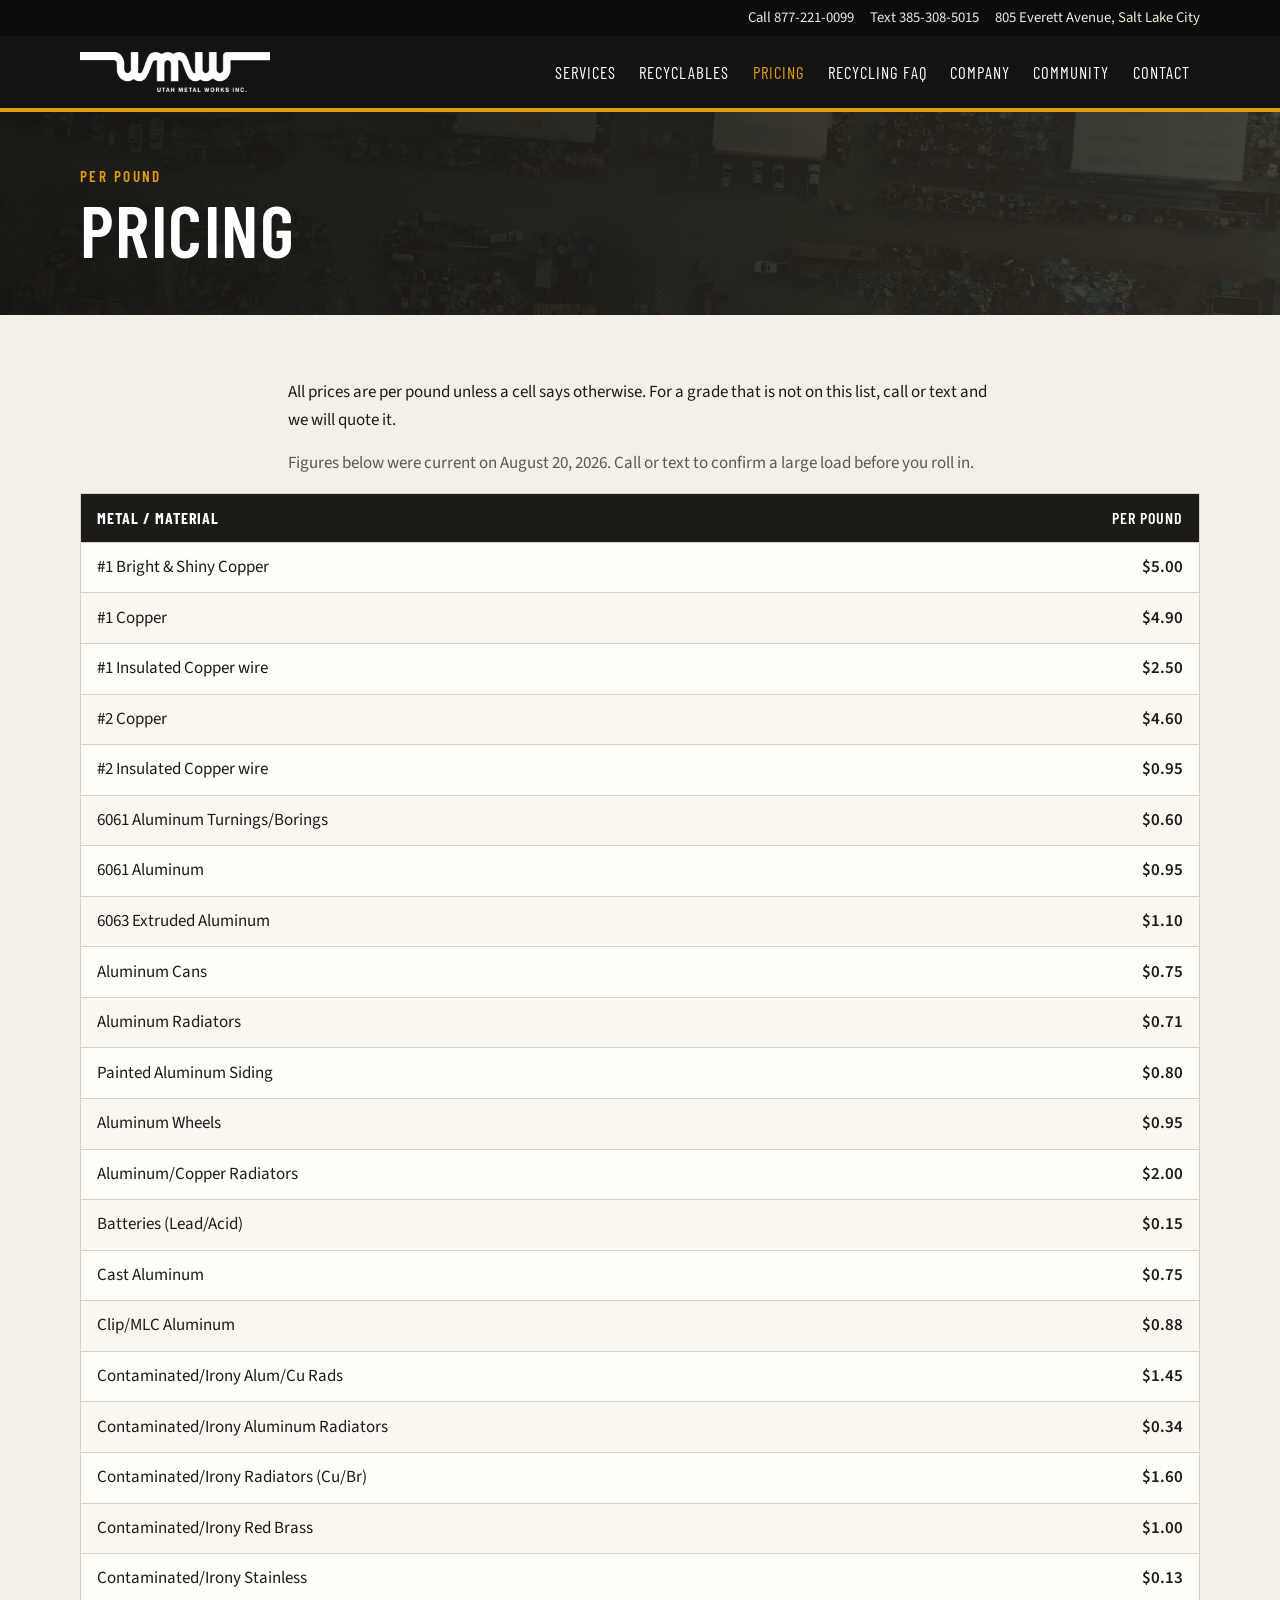
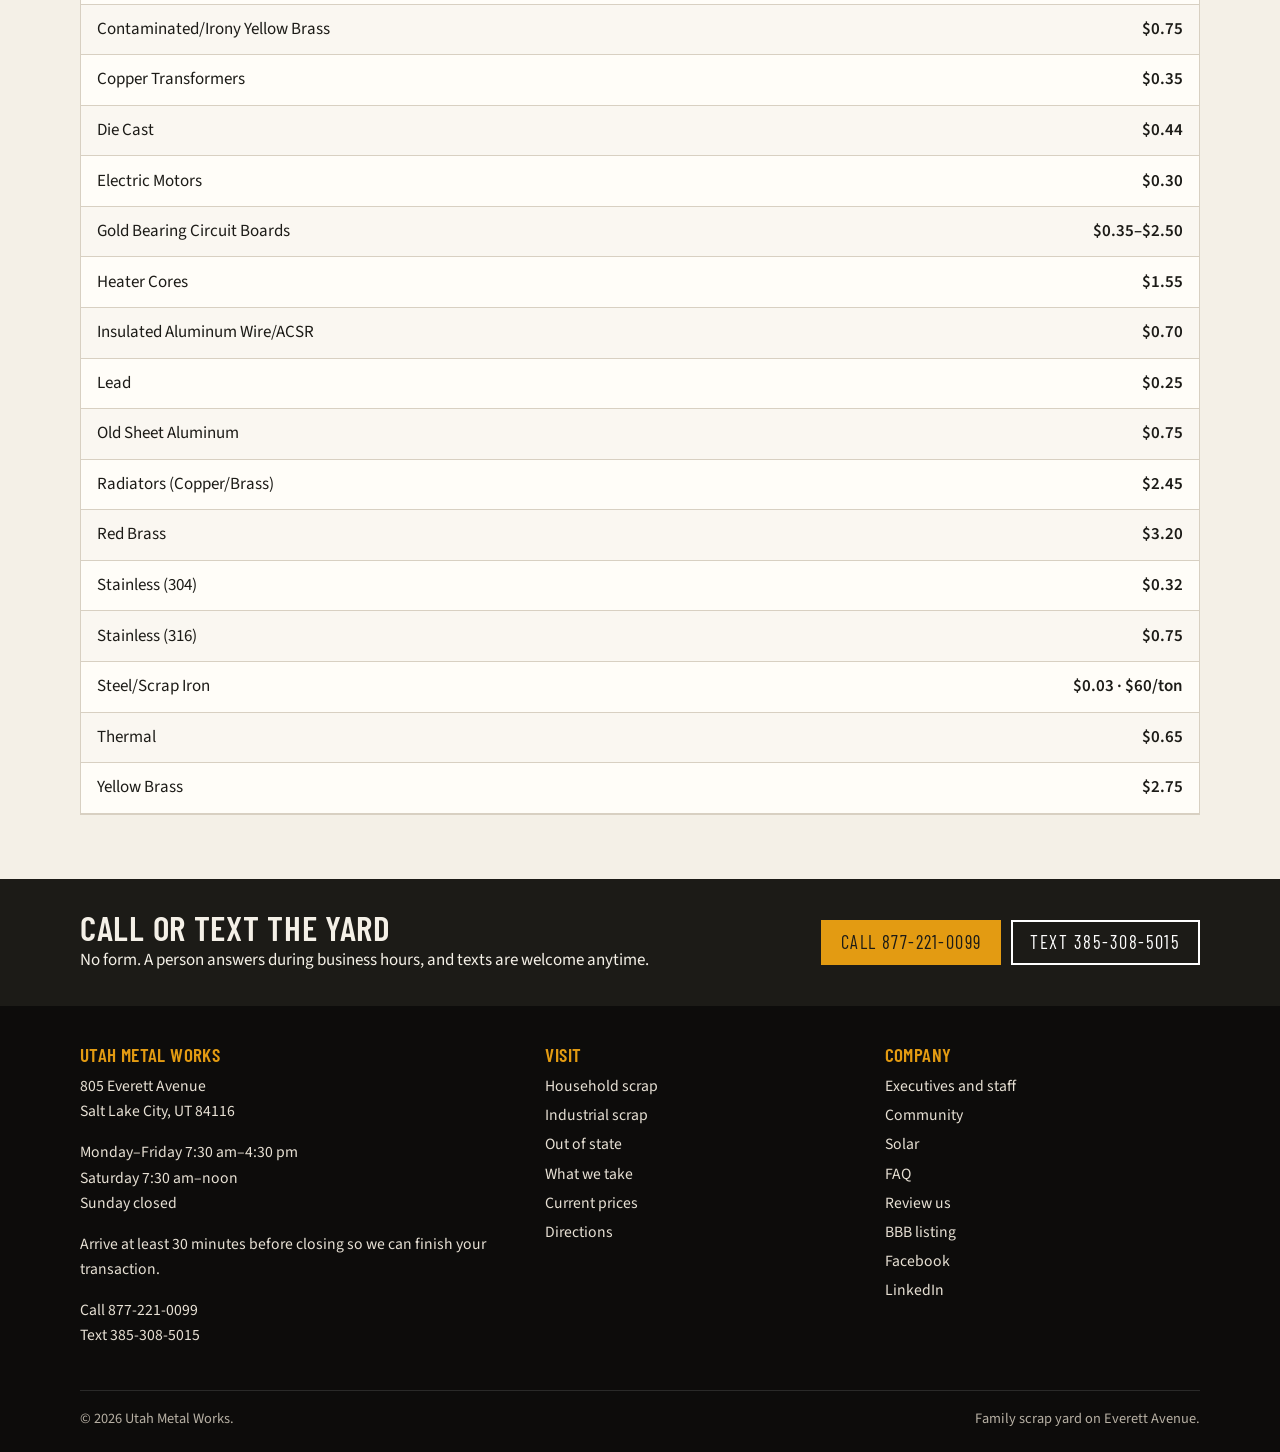
==== pricing/index.html @ 24045dce "Add a static GitHub Pages site for Utah Metal Works. Plain HTML replacement for the public yard site" ====
<!DOCTYPE html>
<html lang="en">
<head>
  <meta charset="utf-8">
  <meta name="viewport" content="width=device-width, initial-scale=1">
  <title>Pricing – Utah Metal Works</title>
  <meta name="description" content="Current Utah Metal Works scrap prices per pound, including copper, aluminum, brass, stainless, and steel.">
  <link rel="icon" href="/assets/img/favicon.gif">
  <link rel="preconnect" href="https://fonts.googleapis.com">
  <link rel="preconnect" href="https://fonts.gstatic.com" crossorigin>
  <link href="https://fonts.googleapis.com/css2?family=Barlow+Condensed:wght@500;600;700&family=Source+Sans+3:ital,wght@0,400;0,600;0,700;1,400&display=swap" rel="stylesheet">
  <link rel="stylesheet" href="/assets/css/site.css">
  
</head>
<body>

<a class="skip" href="#content">Skip to content</a>
<div class="utility">
  <div class="wrap">
    <a href="tel:8772210099">Call 877-221-0099</a>
    <a href="sms:3853085015">Text 385-308-5015</a>
    <a class="street" href="/contact/">805 Everett Avenue, Salt Lake City</a>
  </div>
</div>
<header class="site-header">
  <div class="wrap bar">
    <a class="logo" href="/"><img src="/assets/img/logo-white.png" width="285" height="54" alt="Utah Metal Works"></a>
    <button class="nav-toggle" type="button" aria-expanded="false" aria-controls="site-nav">Menu</button>
    <nav class="site-nav" id="site-nav" aria-label="Primary">
      <div class="dropdown">
        <a href="/household-scrap/">Services</a>
        <div class="dropdown-panel">
          <a href="/household-scrap/">Household Scrap</a>
          <a href="/industrial-scrap/">Industrial Scrap</a>
          <a href="/buyers-information/">Buyers Information</a>
          <a href="/out-of-state-recycling/">Out of State Recycling</a>
        </div>
      </div>
      <a href="/recyclables/">Recyclables</a>
      <a href="/pricing/" aria-current="page">Pricing</a>
      <a href="/recycling-faq/">Recycling FAQ</a>
      <div class="dropdown">
        <a href="/executives-and-staff/">Company</a>
        <div class="dropdown-panel">
          <a href="/executives-and-staff/">Executives and Staff</a>
          <a href="/review-us/">Review Us</a>
        </div>
      </div>
      <div class="dropdown">
        <a href="/community/">Community</a>
        <div class="dropdown-panel">
          <a href="/community/">Community</a>
          <a href="/solar/">Solar</a>
        </div>
      </div>
      <a href="/contact/">Contact</a>
    </nav>
  </div>
</header>

<main id="content">

<header class="page-hero">
  <div class="wrap">
    <p class="eyebrow">Per pound</p>
    <h1>Pricing</h1>
  </div>
</header>

<section>
  <div class="wrap prose">
    <p>All prices are per pound unless a cell says otherwise. For a grade that is not on this list, call or text and we will quote it.</p>
    <p class="muted">Figures below were current on August 20, 2026. Call or text to confirm a large load before you roll in.</p>
  </div>
  <div class="wrap">
    <!-- PRICE LIST
         Edit the dollar amounts in the table below, commit on GitHub,
         and the live page updates. Every price is per pound unless the
         cell itself says otherwise (steel shows a per-ton figure too).
    -->
    <div class="price-wrap">
      <table class="prices">
        <thead>
          <tr><th>Metal / material</th><th>Per pound</th></tr>
        </thead>
        <tbody>
          <tr><td>#1 Bright & Shiny Copper</td><td>$5.00</td></tr>
<tr><td>#1 Copper</td><td>$4.90</td></tr>
<tr><td>#1 Insulated Copper wire</td><td>$2.50</td></tr>
<tr><td>#2 Copper</td><td>$4.60</td></tr>
<tr><td>#2 Insulated Copper wire</td><td>$0.95</td></tr>
<tr><td>6061 Aluminum Turnings/Borings</td><td>$0.60</td></tr>
<tr><td>6061 Aluminum</td><td>$0.95</td></tr>
<tr><td>6063 Extruded Aluminum</td><td>$1.10</td></tr>
<tr><td>Aluminum Cans</td><td>$0.75</td></tr>
<tr><td>Aluminum Radiators</td><td>$0.71</td></tr>
<tr><td>Painted Aluminum Siding</td><td>$0.80</td></tr>
<tr><td>Aluminum Wheels</td><td>$0.95</td></tr>
<tr><td>Aluminum/Copper Radiators</td><td>$2.00</td></tr>
<tr><td>Batteries (Lead/Acid)</td><td>$0.15</td></tr>
<tr><td>Cast Aluminum</td><td>$0.75</td></tr>
<tr><td>Clip/MLC Aluminum</td><td>$0.88</td></tr>
<tr><td>Contaminated/Irony Alum/Cu Rads</td><td>$1.45</td></tr>
<tr><td>Contaminated/Irony Aluminum Radiators</td><td>$0.34</td></tr>
<tr><td>Contaminated/Irony Radiators (Cu/Br)</td><td>$1.60</td></tr>
<tr><td>Contaminated/Irony Red Brass</td><td>$1.00</td></tr>
<tr><td>Contaminated/Irony Stainless</td><td>$0.13</td></tr>
<tr><td>Contaminated/Irony Yellow Brass</td><td>$0.75</td></tr>
<tr><td>Copper Transformers</td><td>$0.35</td></tr>
<tr><td>Die Cast</td><td>$0.44</td></tr>
<tr><td>Electric Motors</td><td>$0.30</td></tr>
<tr><td>Gold Bearing Circuit Boards</td><td>$0.35–$2.50</td></tr>
<tr><td>Heater Cores</td><td>$1.55</td></tr>
<tr><td>Insulated Aluminum Wire/ACSR</td><td>$0.70</td></tr>
<tr><td>Lead</td><td>$0.25</td></tr>
<tr><td>Old Sheet Aluminum</td><td>$0.75</td></tr>
<tr><td>Radiators (Copper/Brass)</td><td>$2.45</td></tr>
<tr><td>Red Brass</td><td>$3.20</td></tr>
<tr><td>Stainless (304)</td><td>$0.32</td></tr>
<tr><td>Stainless (316)</td><td>$0.75</td></tr>
<tr><td>Steel/Scrap Iron</td><td>$0.03 · $60/ton</td></tr>
<tr><td>Thermal</td><td>$0.65</td></tr>
<tr><td>Yellow Brass</td><td>$2.75</td></tr>
        </tbody>
      </table>
    </div>
  </div>
</section>

</main>

<section class="invite">
  <div class="wrap">
    <div>
      <h2>Call or text the yard</h2>
      <p>No form. A person answers during business hours, and texts are welcome anytime.</p>
    </div>
    <div class="actions">
      <a class="btn btn-gold" href="tel:8772210099">Call 877-221-0099</a>
      <a class="btn btn-ghost" href="sms:3853085015">Text 385-308-5015</a>
    </div>
  </div>
</section>


<footer class="footer">
  <div class="wrap footer-grid">
    <div>
      <h2>Utah Metal Works</h2>
      <p>805 Everett Avenue<br>Salt Lake City, UT 84116</p>
      <p>Monday–Friday 7:30 am–4:30 pm<br>Saturday 7:30 am–noon<br>Sunday closed</p>
      <p>Arrive at least 30 minutes before closing so we can finish your transaction.</p>
      <p><a href="tel:8772210099">Call 877-221-0099</a><br><a href="sms:3853085015">Text 385-308-5015</a></p>
    </div>
    <div>
      <h2>Visit</h2>
      <ul>
        <li><a href="/household-scrap/">Household scrap</a></li>
        <li><a href="/industrial-scrap/">Industrial scrap</a></li>
        <li><a href="/out-of-state-recycling/">Out of state</a></li>
        <li><a href="/recyclables/">What we take</a></li>
        <li><a href="/pricing/">Current prices</a></li>
        <li><a href="/contact/">Directions</a></li>
      </ul>
    </div>
    <div>
      <h2>Company</h2>
      <ul>
        <li><a href="/executives-and-staff/">Executives and staff</a></li>
        <li><a href="/community/">Community</a></li>
        <li><a href="/solar/">Solar</a></li>
        <li><a href="/recycling-faq/">FAQ</a></li>
        <li><a href="/review-us/">Review us</a></li>
        <li><a href="https://www.bbb.org/us/ut/salt-lake-city/profile/recycling-center/utah-metal-works-inc-1126-86080009">BBB listing</a></li>
        <li><a href="https://www.facebook.com/Utah-Metal-Works-Inc-423974660949851/">Facebook</a></li>
        <li><a href="https://www.linkedin.com/company/8214620/">LinkedIn</a></li>
      </ul>
    </div>
  </div>
  <div class="wrap legal">
    <span>© 2026 Utah Metal Works.</span>
    <span>Family scrap yard on Everett Avenue.</span>
  </div>
</footer>

<script src="/assets/js/site.js"></script>
</body>
</html>
---- assets/css/site.css ----
:root {
  --ink: #1c1b17;
  --muted: #5e584e;
  --paper: #f4f0e7;
  --paper-2: #e8e2d4;
  --card: #fffdf8;
  --line: #d8d0c2;
  --header: #141311;
  --gold: #e39b12;
  --gold-deep: #a86e08;
  --green: #7d9414;
  --shade: rgba(12, 11, 9, 0.55);
  --shadow: 0 16px 40px rgba(28, 27, 23, 0.12);
  --serif: "Source Sans 3", "Segoe UI", sans-serif;
  --display: "Barlow Condensed", "Arial Narrow", Impact, sans-serif;
  --wrap: 1120px;
  --header-h: 4.5rem;
}

*,
*::before,
*::after { box-sizing: border-box; }

html { scroll-behavior: smooth; }

body {
  margin: 0;
  color: var(--ink);
  background: var(--paper);
  font-family: var(--serif);
  font-size: 1.0625rem;
  line-height: 1.6;
  overflow-x: clip;
}

img { max-width: 100%; height: auto; display: block; }

a { color: var(--gold-deep); }
a:hover { color: var(--ink); }
:focus-visible { outline: 3px solid var(--gold); outline-offset: 2px; }

h1, h2, h3, .display {
  font-family: var(--display);
  font-weight: 600;
  letter-spacing: 0.02em;
  line-height: 0.95;
  margin: 0 0 0.6rem;
}

h1 { font-size: clamp(2.6rem, 6vw, 4.6rem); text-transform: uppercase; }
h2 { font-size: clamp(2rem, 4vw, 2.8rem); text-transform: uppercase; }
h3 { font-size: 1.55rem; text-transform: uppercase; letter-spacing: 0.04em; }

p { margin: 0 0 1rem; }

.skip {
  position: absolute;
  left: 1rem;
  top: -4rem;
  background: var(--gold);
  color: var(--ink);
  padding: 0.5rem 0.8rem;
  z-index: 20;
}
.skip:focus { top: 0.5rem; }

.wrap {
  width: min(var(--wrap), calc(100% - 2.5rem));
  margin-inline: auto;
}

.eyebrow {
  font-family: var(--display);
  text-transform: uppercase;
  letter-spacing: 0.16em;
  font-size: 0.95rem;
  font-weight: 600;
  color: var(--gold);
  margin: 0 0 0.4rem;
}

.muted { color: var(--muted); }

/* Header */
.utility {
  background: #0d0c0b;
  color: #efe8da;
  font-size: 0.92rem;
}
.utility .wrap {
  display: flex;
  flex-wrap: wrap;
  gap: 0.35rem 1rem;
  justify-content: flex-end;
  padding: 0.4rem 0;
  min-width: 0;
}
.utility a { color: #efe8da; text-decoration: none; }
.utility a:hover { color: var(--gold); }

.site-header {
  position: sticky;
  top: 0;
  z-index: 10;
  background: var(--header);
  color: #fff;
  border-bottom: 4px solid var(--gold);
}
.site-header .bar {
  display: flex;
  align-items: center;
  gap: 1rem;
  min-height: var(--header-h);
}
.logo { display: flex; align-items: center; margin-right: auto; min-width: 0; }
.logo img { height: 40px; width: 190px; max-width: 58vw; }

.nav-toggle {
  display: none;
  flex-shrink: 0;
  background: transparent;
  color: #fff;
  border: 1px solid rgba(255,255,255,0.45);
  font-family: var(--display);
  letter-spacing: 0.12em;
  text-transform: uppercase;
  padding: 0.45rem 0.75rem;
  font-size: 1.05rem;
}

.site-nav { display: flex; align-items: center; gap: 0.15rem; }
.site-nav a {
  color: #fff;
  text-decoration: none;
  font-family: var(--display);
  text-transform: uppercase;
  letter-spacing: 0.06em;
  font-size: 1.05rem;
  padding: 0.45rem 0.65rem;
  display: inline-block;
}
.site-nav a:hover,
.site-nav a[aria-current="page"] { color: var(--gold); }

.dropdown { position: relative; }
.dropdown-panel {
  display: none;
  position: absolute;
  top: 100%;
  left: 0;
  min-width: 15rem;
  background: #221f1b;
  padding: 0.4rem 0;
  box-shadow: var(--shadow);
}
.dropdown-panel a { display: block; padding: 0.45rem 0.9rem; }
.dropdown:hover .dropdown-panel,
.dropdown:focus-within .dropdown-panel { display: block; }

/* Hero */
.hero {
  position: relative;
  min-height: 78vh;
  display: grid;
  align-items: end;
  color: #fff;
  background: #141311 url("/assets/img/hero-poster.jpg") center/cover no-repeat;
  overflow: hidden;
}
.hero-video {
  position: absolute;
  inset: 0;
  width: 100%;
  height: 100%;
  min-width: 0;
  max-width: 100%;
  object-fit: cover;
}
.hero-shade {
  position: absolute;
  inset: 0;
  background:
    linear-gradient(180deg, rgba(12,11,9,0.25) 0%, rgba(12,11,9,0.2) 40%, rgba(12,11,9,0.82) 100%);
}
.hero-copy {
  position: relative;
  padding: 4.5rem 0 3.2rem;
  max-width: 46rem;
}
.hero h1, .hero p { overflow-wrap: break-word; }
.hero h1 { margin-bottom: 0.7rem; }
.hero p { font-size: 1.25rem; max-width: 36rem; }
.hero .actions { display: flex; flex-wrap: wrap; gap: 0.75rem; margin-top: 1.2rem; }

.btn {
  display: inline-block;
  text-decoration: none;
  font-family: var(--display);
  text-transform: uppercase;
  letter-spacing: 0.08em;
  font-size: 1.15rem;
  padding: 0.7rem 1.1rem;
  border: 2px solid transparent;
  line-height: 1;
}
.btn-gold { background: var(--gold); color: var(--ink); }
.btn-gold:hover { background: #f0b02a; color: var(--ink); }
.btn-ghost { border-color: #fff; color: #fff; background: transparent; }
.btn-ghost:hover { background: #fff; color: var(--ink); }
.btn-ink { background: var(--ink); color: #fff; }
.btn-ink:hover { background: #000; color: #fff; }

/* Sections */
section { padding: 4rem 0; }
.band { background: var(--paper-2); }
.band-ink { background: var(--header); color: #f4f0e7; }
.band-ink a { color: var(--gold); }

.split {
  display: grid;
  grid-template-columns: 1.1fr 0.9fr;
  gap: 2rem;
  align-items: center;
}
.split img { width: 100%; height: 100%; object-fit: cover; max-height: 420px; }

.cards {
  display: grid;
  grid-template-columns: 1fr 1fr;
  gap: 1.25rem;
}
.card {
  background: var(--card);
  border: 1px solid var(--line);
  padding: 1.4rem 1.4rem 1.2rem;
  box-shadow: 0 1px 0 rgba(28,27,23,0.04);
}
.card h2 { font-size: 2rem; }

.hours {
  display: grid;
  grid-template-columns: repeat(3, 1fr);
  gap: 1rem;
  margin: 1rem 0 0;
  padding: 0;
  list-style: none;
}
.hours li {
  background: var(--card);
  border-top: 4px solid var(--gold);
  padding: 1rem 1.1rem;
}
.hours strong { display: block; font-family: var(--display); font-size: 1.35rem; text-transform: uppercase; letter-spacing: 0.04em; }

.tabs { display: grid; grid-template-columns: 16rem 1fr; gap: 1.5rem; align-items: start; }
.tablist { display: grid; gap: 0.4rem; }
.tablist button {
  text-align: left;
  background: transparent;
  border: 1px solid var(--line);
  font-family: var(--display);
  text-transform: uppercase;
  letter-spacing: 0.05em;
  font-size: 1.15rem;
  padding: 0.75rem 0.9rem;
  cursor: pointer;
  color: var(--ink);
}
.tablist button[aria-selected="true"] {
  background: var(--ink);
  color: #fff;
  border-color: var(--ink);
}
.tabpanel { background: var(--card); border: 1px solid var(--line); padding: 1.4rem 1.5rem; }
.tabpanel[hidden] { display: none; }

.quotes {
  display: grid;
  grid-template-columns: repeat(3, 1fr);
  gap: 1rem;
}
blockquote {
  margin: 0;
  background: var(--card);
  border-left: 4px solid var(--gold);
  padding: 1.1rem 1.2rem;
}
blockquote p { font-size: 1.02rem; }
blockquote footer { color: var(--muted); font-family: var(--display); letter-spacing: 0.06em; text-transform: uppercase; }

.fact {
  display: grid;
  grid-template-columns: auto 1fr;
  gap: 1.2rem;
  align-items: center;
}
.fact b {
  font-family: var(--display);
  font-size: clamp(4rem, 8vw, 6.5rem);
  line-height: 0.8;
  color: var(--gold);
  font-weight: 600;
}

.gallery {
  display: grid;
  grid-template-columns: repeat(4, 1fr);
  gap: 0.55rem;
}
.shot {
  padding: 0;
  border: 0;
  background: #222;
  cursor: zoom-in;
  display: block;
  width: 100%;
}
.shot img { width: 100%; aspect-ratio: 3/2; object-fit: cover; }
.shot:focus-visible { outline: 3px solid var(--gold); outline-offset: 2px; }

dialog.lightbox {
  border: 0;
  padding: 0;
  background: transparent;
  max-width: min(960px, 94vw);
}
dialog.lightbox::backdrop { background: rgba(8,7,6,0.86); }
dialog.lightbox img { width: 100%; max-height: 82vh; object-fit: contain; background: #111; }
dialog.lightbox form { display: flex; justify-content: flex-end; margin-bottom: 0.4rem; }
dialog.lightbox button {
  background: var(--gold);
  border: 0;
  font-family: var(--display);
  text-transform: uppercase;
  letter-spacing: 0.08em;
  padding: 0.4rem 0.7rem;
  cursor: pointer;
}

.grid-items {
  display: grid;
  grid-template-columns: repeat(auto-fill, minmax(160px, 1fr));
  gap: 0.8rem;
}
.item {
  background: var(--card);
  border: 1px solid var(--line);
  text-align: center;
  padding: 0.8rem 0.6rem 0.9rem;
}
.item img {
  width: 100%;
  aspect-ratio: 1;
  object-fit: cover;
  margin-bottom: 0.55rem;
  background: #efeae0;
}
.item span {
  display: block;
  font-family: var(--display);
  text-transform: uppercase;
  letter-spacing: 0.04em;
  font-size: 1.05rem;
  line-height: 1.15;
}

.prose { max-width: 44rem; }
.prose ul, .prose ol { margin: 0 0 1rem; padding-left: 1.2rem; }
.prose li { margin: 0.25rem 0; }
.prose h2 { margin-top: 2rem; }
.prose h3 { margin-top: 1.4rem; }

.groups { display: grid; grid-template-columns: 1fr 1fr; gap: 1rem; }
.group { background: var(--card); border: 1px solid var(--line); padding: 1rem 1.1rem 0.4rem; }
.group h3 { font-size: 1.25rem; }

.steps { list-style: none; padding: 0; margin: 1.2rem 0 0; display: grid; gap: 0.8rem; }
.steps li {
  display: grid;
  grid-template-columns: auto 1fr;
  gap: 0.9rem;
  background: var(--card);
  border: 1px solid var(--line);
  padding: 1rem;
}
.steps b {
  font-family: var(--display);
  font-size: 2.4rem;
  color: var(--gold-deep);
  line-height: 1;
}

.people { display: grid; gap: 1rem; }
.person { background: var(--card); border: 1px solid var(--line); padding: 1.2rem 1.3rem 0.4rem; }
.person h2 { font-size: 2rem; }

.faq { display: grid; gap: 0.55rem; }
.faq details {
  background: var(--card);
  border: 1px solid var(--line);
  padding: 0.7rem 1rem;
}
.faq summary {
  cursor: pointer;
  font-family: var(--display);
  font-size: 1.3rem;
  letter-spacing: 0.03em;
  text-transform: uppercase;
}
.faq details p:last-child { margin-bottom: 0.3rem; }

.price-wrap { overflow-x: auto; background: var(--card); border: 1px solid var(--line); }
table.prices { width: 100%; border-collapse: collapse; min-width: 28rem; }
table.prices th, table.prices td {
  text-align: left;
  padding: 0.7rem 1rem;
  border-bottom: 1px solid var(--line);
}
table.prices th {
  font-family: var(--display);
  text-transform: uppercase;
  letter-spacing: 0.06em;
  font-size: 1rem;
  background: var(--ink);
  color: #fff;
}
table.prices td:last-child, table.prices th:last-child {
  text-align: right;
  font-variant-numeric: tabular-nums;
  white-space: nowrap;
  font-weight: 600;
}
table.prices tr:nth-child(even) td { background: #faf7f1; }

.pair { display: grid; grid-template-columns: 1fr 1fr; gap: 1rem; margin: 1rem 0 1.4rem; }
.pair img { width: 100%; height: 280px; object-fit: cover; }

.contact-grid {
  display: grid;
  grid-template-columns: 1fr 1fr;
  gap: 1.5rem;
  align-items: start;
}
.phones { display: grid; gap: 0.7rem; margin: 1rem 0; }
.phones a {
  display: block;
  text-decoration: none;
  background: var(--card);
  border: 1px solid var(--line);
  border-left: 4px solid var(--gold);
  padding: 0.9rem 1rem;
  color: var(--ink);
}
.phones a strong {
  display: block;
  font-family: var(--display);
  font-size: 2rem;
  letter-spacing: 0.03em;
}
.phones a span { color: var(--muted); font-size: 0.95rem; }
.map-frame { border: 0; width: 100%; height: 360px; background: var(--paper-2); }

.invite {
  background: var(--ink);
  color: #f4f0e7;
  padding: 2rem 0;
}
.invite .wrap { display: flex; flex-wrap: wrap; gap: 1rem 2rem; align-items: center; justify-content: space-between; }
.invite h2 { margin: 0; font-size: 2.2rem; }
.invite p { margin: 0.2rem 0 0; }
.invite .actions { display: flex; gap: 0.6rem; flex-wrap: wrap; }

.badges { display: flex; flex-wrap: wrap; gap: 1.2rem; align-items: center; }
.badges img { height: 88px; width: auto; background: #fff; }

.page-hero {
  color: #fff;
  background:
    linear-gradient(90deg, rgba(14,13,11,0.82), rgba(14,13,11,0.4)),
    url("/assets/img/bg-contact.jpg") center/cover no-repeat;
  padding: 3.2rem 0 2.6rem;
}
.page-hero h1 { max-width: 16ch; }

.footer {
  background: #0d0c0b;
  color: #e7e0d4;
  padding: 2.5rem 0 1.4rem;
  font-size: 0.98rem;
}
.footer a { color: #e7e0d4; text-decoration: none; }
.footer a:hover { color: var(--gold); }
.footer-grid {
  display: grid;
  grid-template-columns: 1.4fr 1fr 1fr;
  gap: 1.5rem;
}
.footer h2 { font-size: 1.2rem; color: var(--gold); }
.footer ul { list-style: none; margin: 0; padding: 0; }
.footer li { margin: 0.25rem 0; }
.legal {
  margin-top: 1.6rem;
  padding-top: 1rem;
  border-top: 1px solid rgba(255,255,255,0.12);
  display: flex;
  justify-content: space-between;
  gap: 1rem;
  flex-wrap: wrap;
  color: #b7b0a4;
  font-size: 0.9rem;
}

@media (max-width: 900px) {
  .nav-toggle {
    display: inline-block;
    background: var(--gold);
    color: var(--ink);
    border-color: var(--gold);
  }
  .utility .street { display: none; }
  .hero h1 { font-size: 2.7rem; }
  .site-nav {
    display: none;
    position: absolute;
    left: 0;
    right: 0;
    top: 100%;
    background: #1a1815;
    padding: 0.5rem 0 1rem;
    flex-direction: column;
    align-items: stretch;
    border-bottom: 4px solid var(--gold);
  }
  body.nav-open .site-nav { display: flex; }
  .dropdown-panel { position: static; display: block; background: transparent; box-shadow: none; padding-left: 0.6rem; }
  .site-header { position: sticky; }
  .site-header .bar { position: relative; }
  .split, .cards, .quotes, .tabs, .groups, .contact-grid, .pair, .footer-grid, .hours {
    grid-template-columns: 1fr;
  }
  .gallery { grid-template-columns: 1fr 1fr; }
  .fact { grid-template-columns: 1fr; }
  .hero { min-height: 70vh; }
}

@media (max-width: 560px) {
  .gallery { grid-template-columns: 1fr 1fr; }
  .wrap { width: min(var(--wrap), calc(100% - 1.5rem)); }
}

@media (prefers-reduced-motion: reduce) {
  html { scroll-behavior: auto; }
  .hero-video { display: none; }
}

@media print {
  .utility, .site-header, .hero-video, .footer, .invite, .nav-toggle, dialog { display: none !important; }
  body { background: #fff; }
  a { color: #000; text-decoration: none; }
}
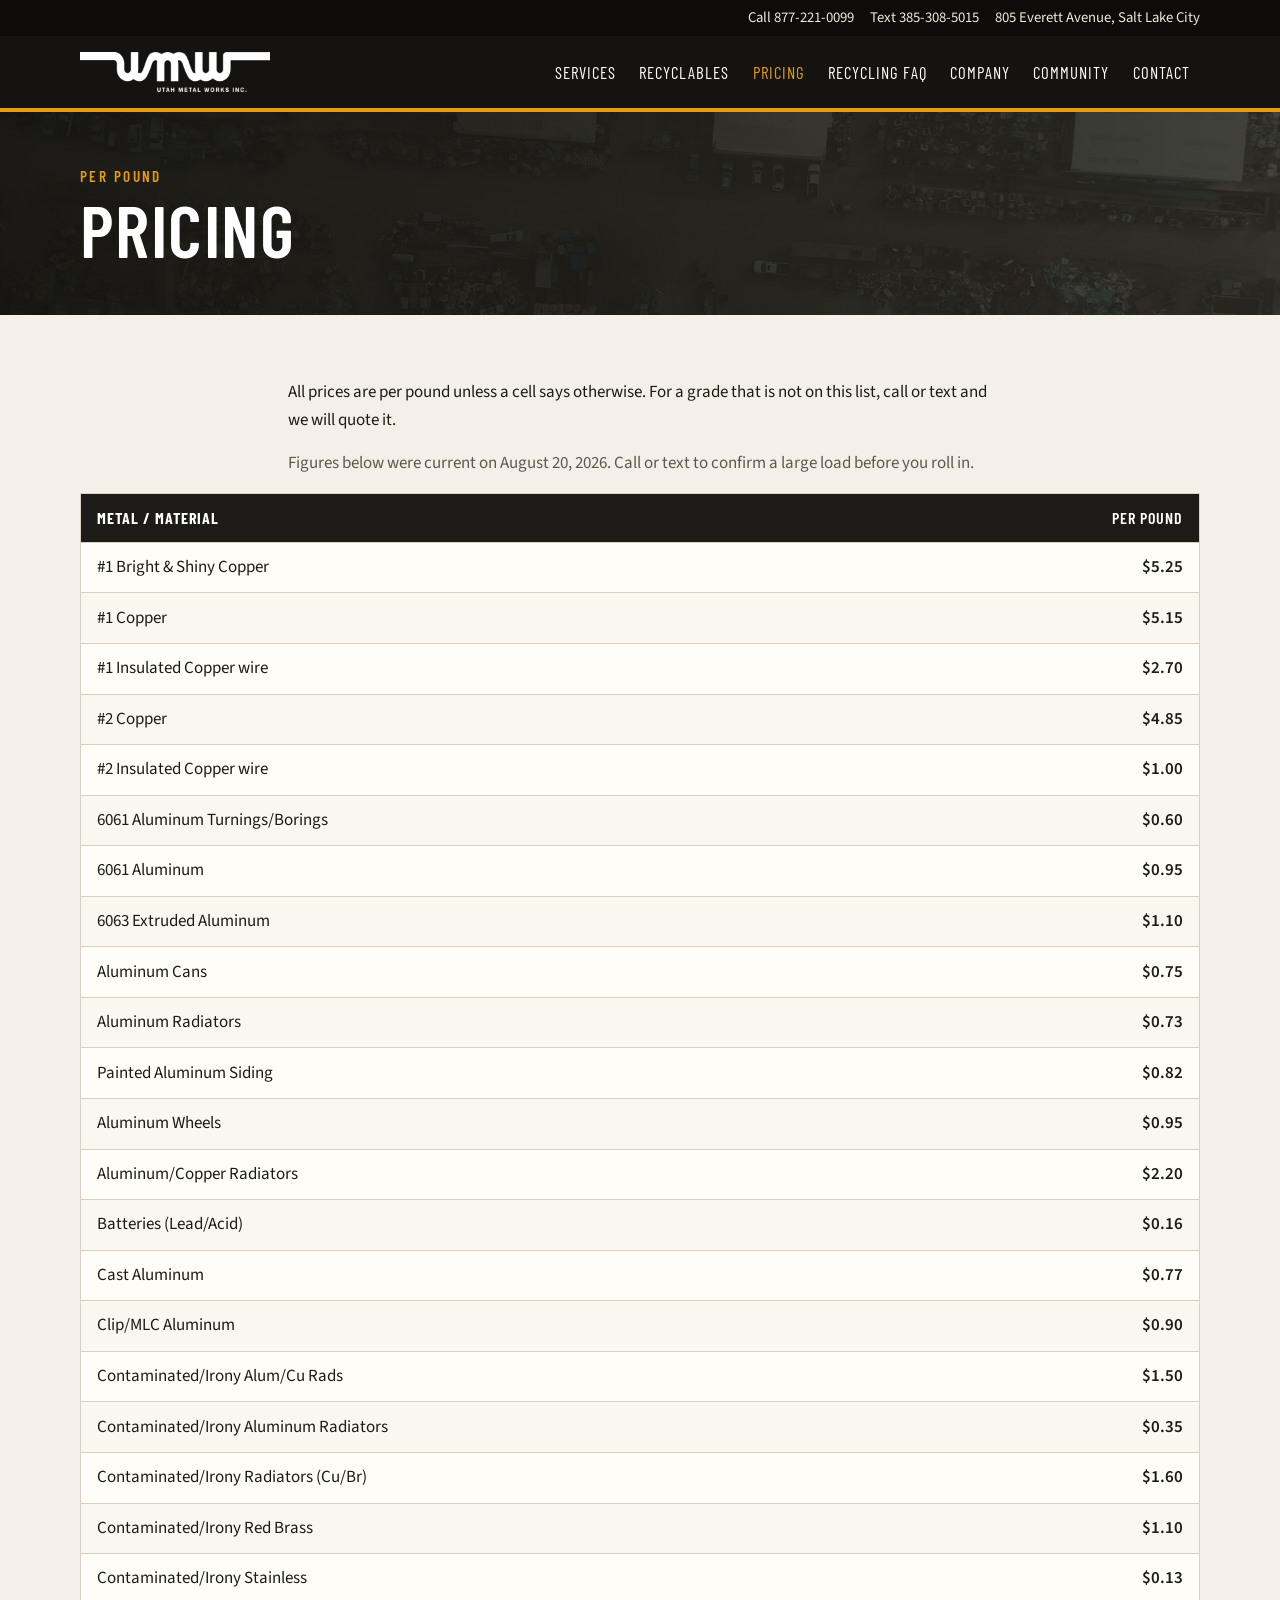
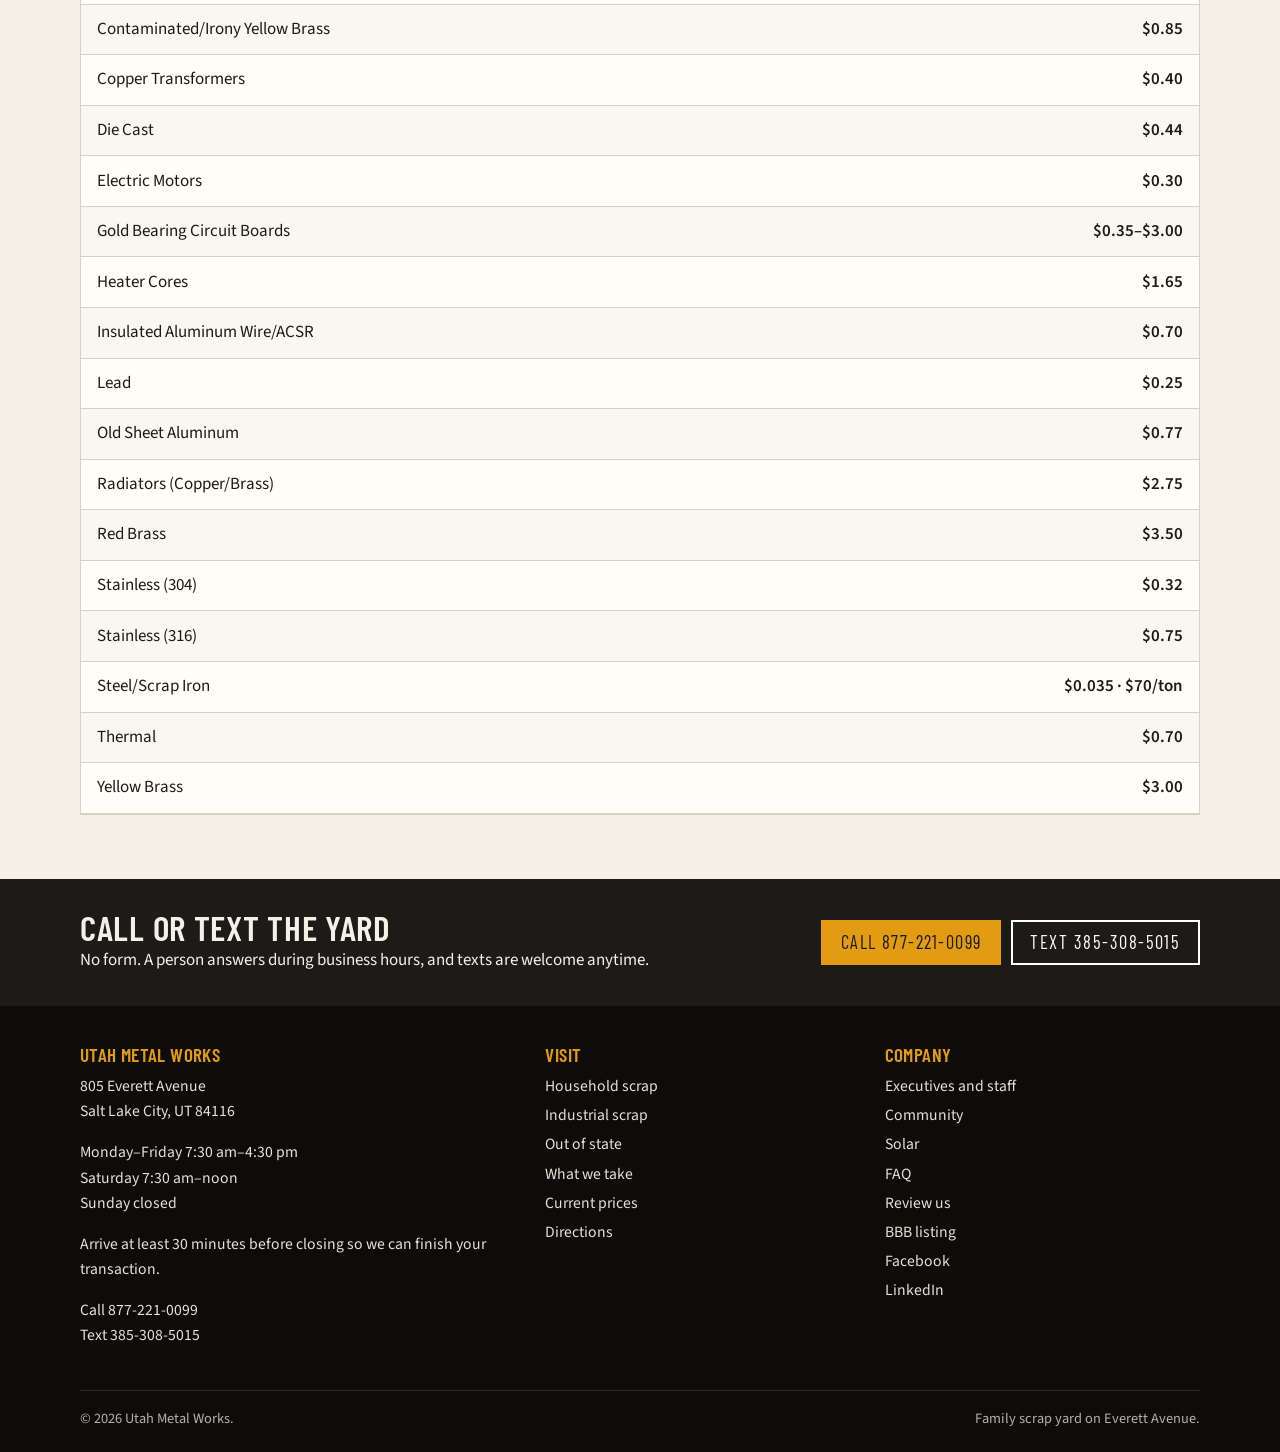
==== commit bc6afc7b: "Update metal pricing in index.html Updated prices for various metals and materials in the pricing ta" ====
--- a/pricing/index.html
+++ b/pricing/index.html
@@ -84,43 +84,43 @@
           <tr><th>Metal / material</th><th>Per pound</th></tr>
         </thead>
         <tbody>
-          <tr><td>#1 Bright & Shiny Copper</td><td>$5.00</td></tr>
-<tr><td>#1 Copper</td><td>$4.90</td></tr>
-<tr><td>#1 Insulated Copper wire</td><td>$2.50</td></tr>
-<tr><td>#2 Copper</td><td>$4.60</td></tr>
-<tr><td>#2 Insulated Copper wire</td><td>$0.95</td></tr>
+          <tr><td>#1 Bright & Shiny Copper</td><td>$5.25</td></tr>
+<tr><td>#1 Copper</td><td>$5.15</td></tr>
+<tr><td>#1 Insulated Copper wire</td><td>$2.70</td></tr>
+<tr><td>#2 Copper</td><td>$4.85</td></tr>
+<tr><td>#2 Insulated Copper wire</td><td>$1.00</td></tr>
 <tr><td>6061 Aluminum Turnings/Borings</td><td>$0.60</td></tr>
 <tr><td>6061 Aluminum</td><td>$0.95</td></tr>
 <tr><td>6063 Extruded Aluminum</td><td>$1.10</td></tr>
 <tr><td>Aluminum Cans</td><td>$0.75</td></tr>
-<tr><td>Aluminum Radiators</td><td>$0.71</td></tr>
-<tr><td>Painted Aluminum Siding</td><td>$0.80</td></tr>
+<tr><td>Aluminum Radiators</td><td>$0.73</td></tr>
+<tr><td>Painted Aluminum Siding</td><td>$0.82</td></tr>
 <tr><td>Aluminum Wheels</td><td>$0.95</td></tr>
-<tr><td>Aluminum/Copper Radiators</td><td>$2.00</td></tr>
-<tr><td>Batteries (Lead/Acid)</td><td>$0.15</td></tr>
-<tr><td>Cast Aluminum</td><td>$0.75</td></tr>
-<tr><td>Clip/MLC Aluminum</td><td>$0.88</td></tr>
-<tr><td>Contaminated/Irony Alum/Cu Rads</td><td>$1.45</td></tr>
-<tr><td>Contaminated/Irony Aluminum Radiators</td><td>$0.34</td></tr>
+<tr><td>Aluminum/Copper Radiators</td><td>$2.20</td></tr>
+<tr><td>Batteries (Lead/Acid)</td><td>$0.16</td></tr>
+<tr><td>Cast Aluminum</td><td>$0.77</td></tr>
+<tr><td>Clip/MLC Aluminum</td><td>$0.90</td></tr>
+<tr><td>Contaminated/Irony Alum/Cu Rads</td><td>$1.50</td></tr>
+<tr><td>Contaminated/Irony Aluminum Radiators</td><td>$0.35</td></tr>
 <tr><td>Contaminated/Irony Radiators (Cu/Br)</td><td>$1.60</td></tr>
-<tr><td>Contaminated/Irony Red Brass</td><td>$1.00</td></tr>
+<tr><td>Contaminated/Irony Red Brass</td><td>$1.10</td></tr>
 <tr><td>Contaminated/Irony Stainless</td><td>$0.13</td></tr>
-<tr><td>Contaminated/Irony Yellow Brass</td><td>$0.75</td></tr>
-<tr><td>Copper Transformers</td><td>$0.35</td></tr>
+<tr><td>Contaminated/Irony Yellow Brass</td><td>$0.85</td></tr>
+<tr><td>Copper Transformers</td><td>$0.40</td></tr>
 <tr><td>Die Cast</td><td>$0.44</td></tr>
 <tr><td>Electric Motors</td><td>$0.30</td></tr>
-<tr><td>Gold Bearing Circuit Boards</td><td>$0.35–$2.50</td></tr>
-<tr><td>Heater Cores</td><td>$1.55</td></tr>
+<tr><td>Gold Bearing Circuit Boards</td><td>$0.35–$3.00</td></tr>
+<tr><td>Heater Cores</td><td>$1.65</td></tr>
 <tr><td>Insulated Aluminum Wire/ACSR</td><td>$0.70</td></tr>
 <tr><td>Lead</td><td>$0.25</td></tr>
-<tr><td>Old Sheet Aluminum</td><td>$0.75</td></tr>
-<tr><td>Radiators (Copper/Brass)</td><td>$2.45</td></tr>
-<tr><td>Red Brass</td><td>$3.20</td></tr>
+<tr><td>Old Sheet Aluminum</td><td>$0.77</td></tr>
+<tr><td>Radiators (Copper/Brass)</td><td>$2.75</td></tr>
+<tr><td>Red Brass</td><td>$3.50</td></tr>
 <tr><td>Stainless (304)</td><td>$0.32</td></tr>
 <tr><td>Stainless (316)</td><td>$0.75</td></tr>
-<tr><td>Steel/Scrap Iron</td><td>$0.03 · $60/ton</td></tr>
-<tr><td>Thermal</td><td>$0.65</td></tr>
-<tr><td>Yellow Brass</td><td>$2.75</td></tr>
+<tr><td>Steel/Scrap Iron</td><td>$0.035 · $70/ton</td></tr>
+<tr><td>Thermal</td><td>$0.70</td></tr>
+<tr><td>Yellow Brass</td><td>$3.00</td></tr>
         </tbody>
       </table>
     </div>
